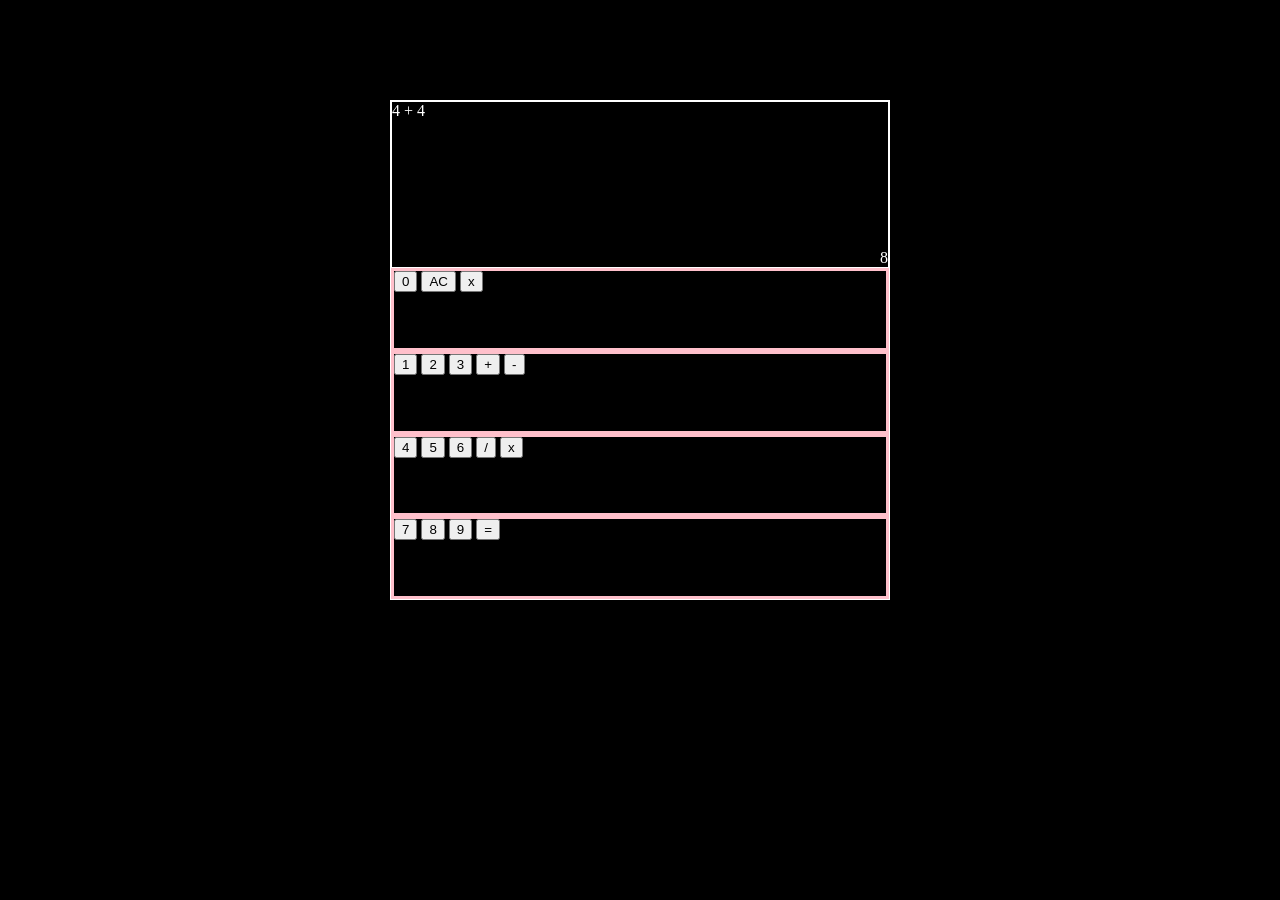
==== calculator/index.html @ 8936863b "Add calculator UI and basic operation logic - Add calculator layout with number, operator, and equal" ====
<!doctype html>
<html lang="en">
  <head>
    <meta charset="UTF-8" />
    <meta name="viewport" content="width=device-width, initial-scale=1.0" />
    <link rel="stylesheet" href="style.css" />
    <script src="calculator.js" defer></script>
    <title>calculator</title>
  </head>
  <body>
    <div class="calculator">
      <div id="display">
        <div id="operation">
          <span id="operandA">4</span>
          <span id="operator">+</span>
          <span id="operandB">4</span>
        </div>
        <div id="answer">8</div>
      </div>
      <div class="buttons">
        <div class="first row">
          <button class="number" id="zero">0</button>
          <button id="clear">AC</button>
          <button id="cancel">x</button>
        </div>
        <div class="second row">
          <button class="number" id="one">1</button>
          <button class="number" id="two">2</button>
          <button class="number" id="three">3</button>
          <button class="operator" id="plus">+</button>
          <button class="operator" id="minus">-</button>
        </div>
        <div class="third row">
          <button class="number" id="four">4</button>
          <button class="number" id="five">5</button>
          <button class="number" id="six">6</button>
          <button class="operator" id="divide">/</button>
          <button class="operator" id="multiply">x</button>
        </div>
        <div class="fourth row">
          <button class="number" id="seven">7</button>
          <button class="number" id="eight">8</button>
          <button class="number" id="nine">9</button>
          <button class="equal" id="equal">=</button>
        </div>
      </div>
    </div>
  </body>
</html>
---- calculator/style.css ----
* {
  box-sizing: border-box;
  margin: 0;
  list-style: none;
  text-decoration: none;
}

body {
  display: flex;
  align-items: center;
  margin-top: 100px;
  flex-direction: column;
  background-color: black;
}

.calculator {
  height: 500px;
  width: 500px;
  display: flex;
  flex-direction: column;
  border: 1px solid white;
}

#display {
  flex: 1;
  border: 1px solid white;
  display: flex;
  flex-direction: column;
  color: white;
}
#operation {
  flex: 1;
}

#answer {
  flex: 1;
  display: flex;
  justify-content: flex-end;
  align-items: flex-end;
}

.buttons {
  display: flex;
  flex-direction: column;
  flex: 2;
}

.buttons div {
  flex: 1;
  border: 3px solid pink;
}
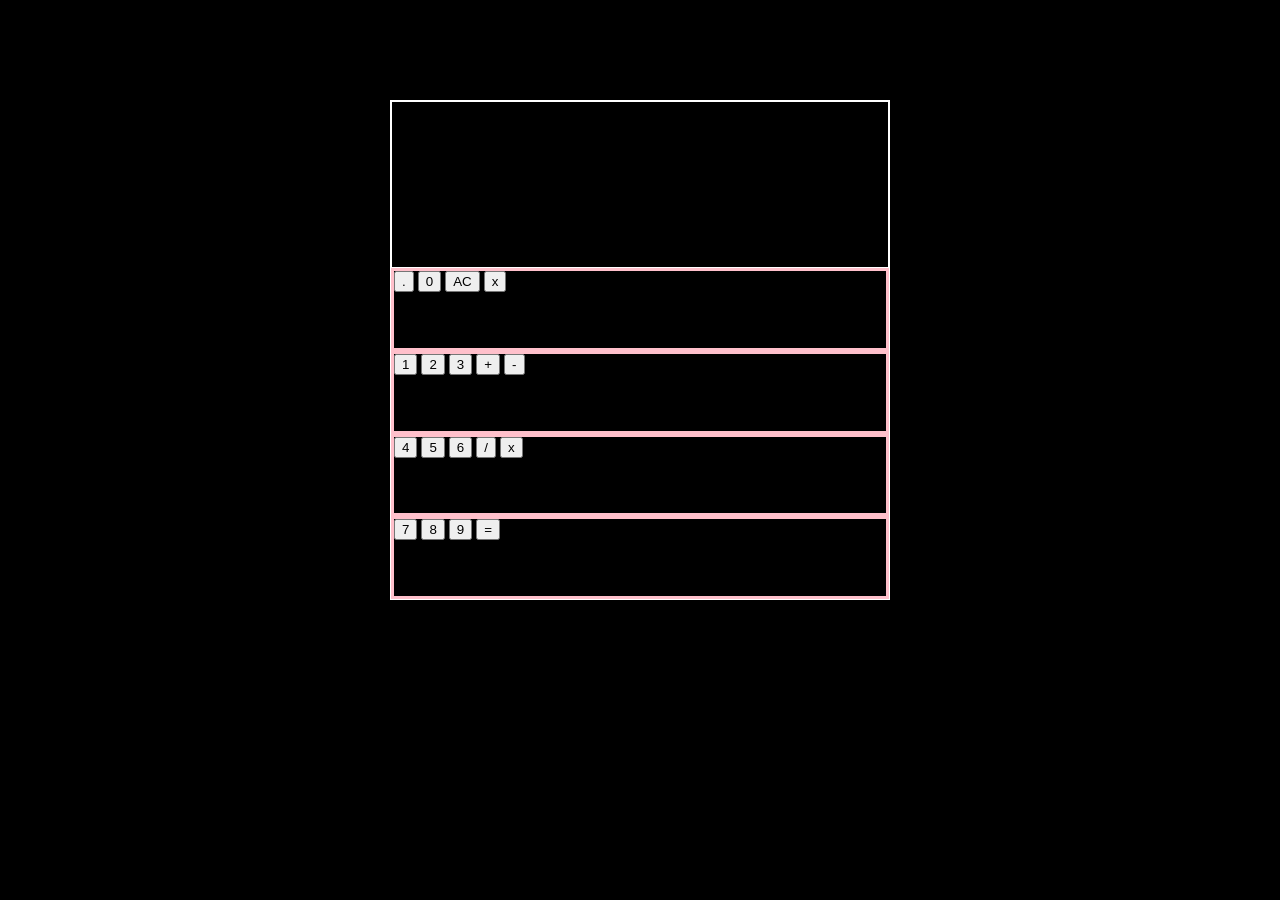
==== commit dce1051a: "Update calculator logic -Handle multiple digits -Handle empty operator" ====
--- a/calculator/index.html
+++ b/calculator/index.html
@@ -11,14 +11,15 @@
     <div class="calculator">
       <div id="display">
         <div id="operation">
-          <span id="operandA">4</span>
-          <span id="operator">+</span>
-          <span id="operandB">4</span>
+          <span id="operandA"></span>
+          <span id="operator"></span>
+          <span id="operandB"></span>
         </div>
-        <div id="answer">8</div>
+        <div id="answer"></div>
       </div>
       <div class="buttons">
         <div class="first row">
+          <button class="number" class="point" id="point">.</button>
           <button class="number" id="zero">0</button>
           <button id="clear">AC</button>
           <button id="cancel">x</button>
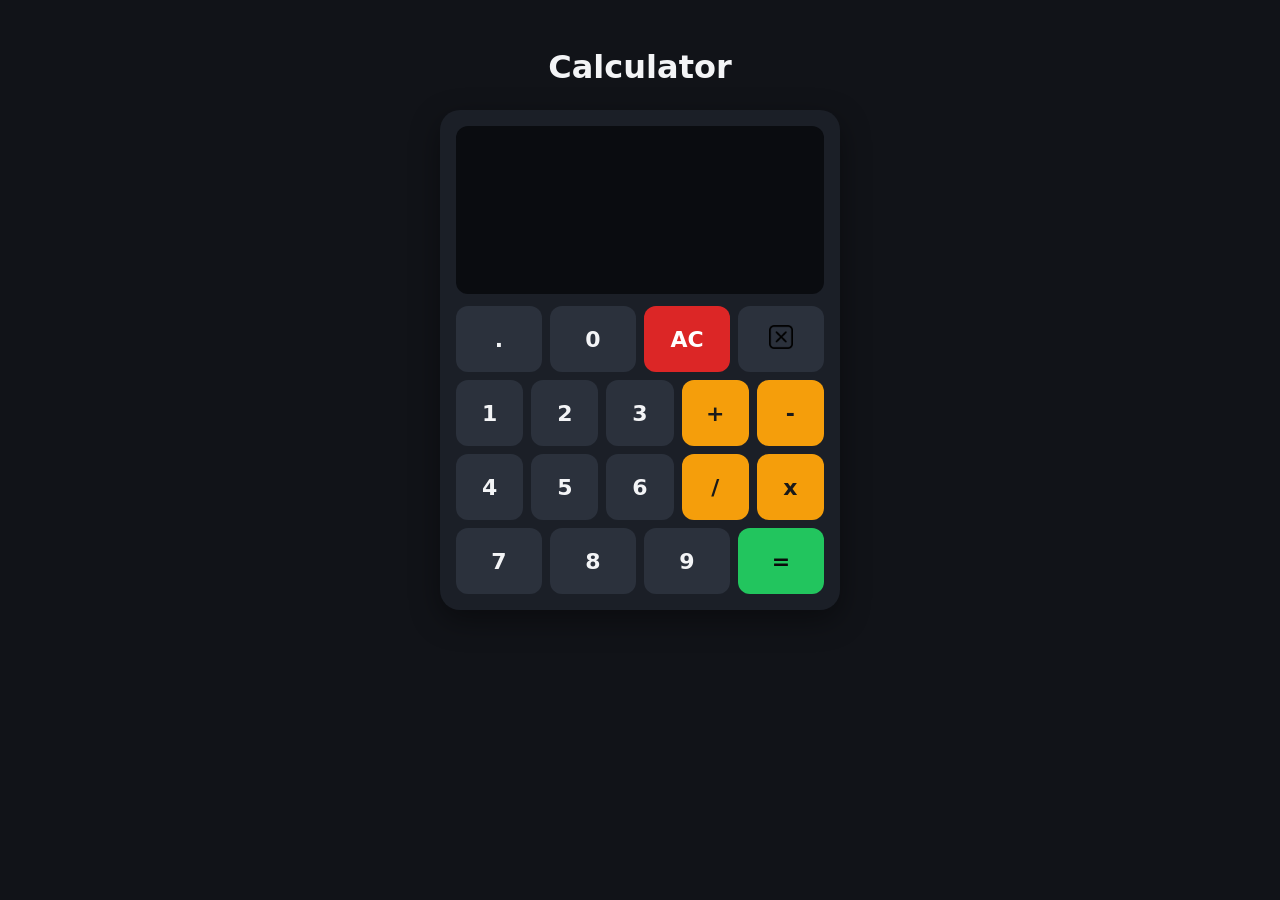
==== commit 78a39108: "Restyle calculator - Replace beige display with high-contrast dark theme (WCAG AA) - Color-code butt" ====
--- a/calculator/index.html
+++ b/calculator/index.html
@@ -8,6 +8,7 @@
     <title>calculator</title>
   </head>
   <body>
+    <h1>Calculator</h1>
     <div class="calculator">
       <div id="display">
         <div id="operation">
@@ -19,30 +20,33 @@
       </div>
       <div class="buttons">
         <div class="first row">
-          <button class="number" class="point" id="point">.</button>
-          <button class="number" id="zero">0</button>
+          <button class="number" id="point">.</button>
+          <button class="number">0</button>
           <button id="clear">AC</button>
-          <button id="cancel">x</button>
+
+          <button id="delete">
+            <img src="img/cancel-button.png" alt="delete" />
+          </button>
         </div>
         <div class="second row">
-          <button class="number" id="one">1</button>
-          <button class="number" id="two">2</button>
-          <button class="number" id="three">3</button>
-          <button class="operator" id="plus">+</button>
-          <button class="operator" id="minus">-</button>
+          <button class="number">1</button>
+          <button class="number">2</button>
+          <button class="number">3</button>
+          <button class="operator">+</button>
+          <button class="operator">-</button>
         </div>
         <div class="third row">
-          <button class="number" id="four">4</button>
-          <button class="number" id="five">5</button>
-          <button class="number" id="six">6</button>
-          <button class="operator" id="divide">/</button>
-          <button class="operator" id="multiply">x</button>
+          <button class="number">4</button>
+          <button class="number">5</button>
+          <button class="number">6</button>
+          <button class="operator">/</button>
+          <button class="operator">x</button>
         </div>
         <div class="fourth row">
-          <button class="number" id="seven">7</button>
-          <button class="number" id="eight">8</button>
-          <button class="number" id="nine">9</button>
-          <button class="equal" id="equal">=</button>
+          <button class="number">7</button>
+          <button class="number">8</button>
+          <button class="number">9</button>
+          <button class="equal">=</button>
         </div>
       </div>
     </div>
--- a/calculator/style.css
+++ b/calculator/style.css
@@ -1,51 +1,165 @@
+:root {
+  --bg: #111318;
+  --surface: #1b1f27;
+  --display-bg: #0a0c10;
+  --text: #f3f4f6;
+  --muted: #9ca3af;
+  --btn: #2b313c;
+  --btn-hover: #384050;
+  --accent: #f59e0b;
+  --accent-hover: #fbbf24;
+  --equal: #22c55e;
+  --equal-hover: #4ade80;
+  --danger: #dc2626;
+  --danger-hover: #b91c1c;
+  --focus: #93c5fd;
+  --radius: 12px;
+}
+
 * {
   box-sizing: border-box;
   margin: 0;
-  list-style: none;
-  text-decoration: none;
 }
 
 body {
+  min-height: 100vh;
   display: flex;
+  flex-direction: column;
   align-items: center;
-  margin-top: 100px;
-  flex-direction: column;
-  background-color: black;
+  padding: 48px 16px;
+  background: var(--bg);
+  color: var(--text);
+  font-family:
+    system-ui,
+    -apple-system,
+    "Segoe UI",
+    Roboto,
+    sans-serif;
+}
+
+h1 {
+  font-size: 2rem;
+  margin-bottom: 24px;
 }
 
 .calculator {
-  height: 500px;
-  width: 500px;
+  width: min(100%, 400px);
+  aspect-ratio: 4 / 5;
   display: flex;
   flex-direction: column;
-  border: 1px solid white;
+  gap: 12px;
+  padding: 16px;
+  background: var(--surface);
+  border-radius: 20px;
+  box-shadow: 0 10px 30px rgb(0 0 0 / 0.4);
 }
 
+/* Display */
 #display {
   flex: 1;
-  border: 1px solid white;
   display: flex;
   flex-direction: column;
-  color: white;
+  justify-content: flex-end;
+  gap: 4px;
+  padding: 12px 16px;
+  background: var(--display-bg);
+  border-radius: var(--radius);
+  text-align: right;
+  overflow-wrap: anywhere;
 }
+
 #operation {
-  flex: 1;
+  min-height: 1.5em;
+  color: var(--muted);
+  font-size: 1.25rem;
 }
 
 #answer {
+  min-height: 1.2em;
+  font-size: 2.25rem;
+  font-weight: 600;
+}
+
+/* Buttons */
+.buttons {
+  flex: 2;
+  display: flex;
+  flex-direction: column;
+  gap: 8px;
+}
+
+.row {
   flex: 1;
   display: flex;
-  justify-content: flex-end;
-  align-items: flex-end;
+  gap: 8px;
 }
 
-.buttons {
-  display: flex;
-  flex-direction: column;
-  flex: 2;
+.row button {
+  flex: 1;
+  min-width: 0;
+  border: none;
+  border-radius: var(--radius);
+  background: var(--btn);
+  color: var(--text);
+  font: inherit;
+  font-size: 1.375rem;
+  font-weight: 600;
+  cursor: pointer;
+  transition:
+    background-color 0.15s ease,
+    transform 0.08s ease;
 }
 
-.buttons div {
-  flex: 1;
-  border: 3px solid pink;
+.row .operator {
+  background: var(--accent);
+  color: #1a1a1a;
 }
+
+.row .equal {
+  background: var(--equal);
+  color: #0a0a0a;
+}
+
+.row #clear {
+  background: var(--danger);
+  color: #fff;
+}
+
+#delete img {
+  width: 24px;
+  height: 24px;
+}
+
+/* Hover only on devices that can hover, so taps don't leave buttons stuck highlighted */
+@media (hover: hover) {
+  .row button:hover {
+    background: var(--btn-hover);
+  }
+  .row .operator:hover {
+    background: var(--accent-hover);
+  }
+  .row .equal:hover {
+    background: var(--equal-hover);
+  }
+  .row #clear:hover {
+    background: var(--danger-hover);
+  }
+}
+
+.row button:active {
+  transform: scale(0.95);
+}
+
+.row button:focus-visible {
+  outline: 3px solid var(--focus);
+  outline-offset: 2px;
+}
+
+@media (prefers-reduced-motion: reduce) {
+  .row button {
+    transition: none;
+  }
+  .row button:active {
+    transform: none;
+  }
+}
